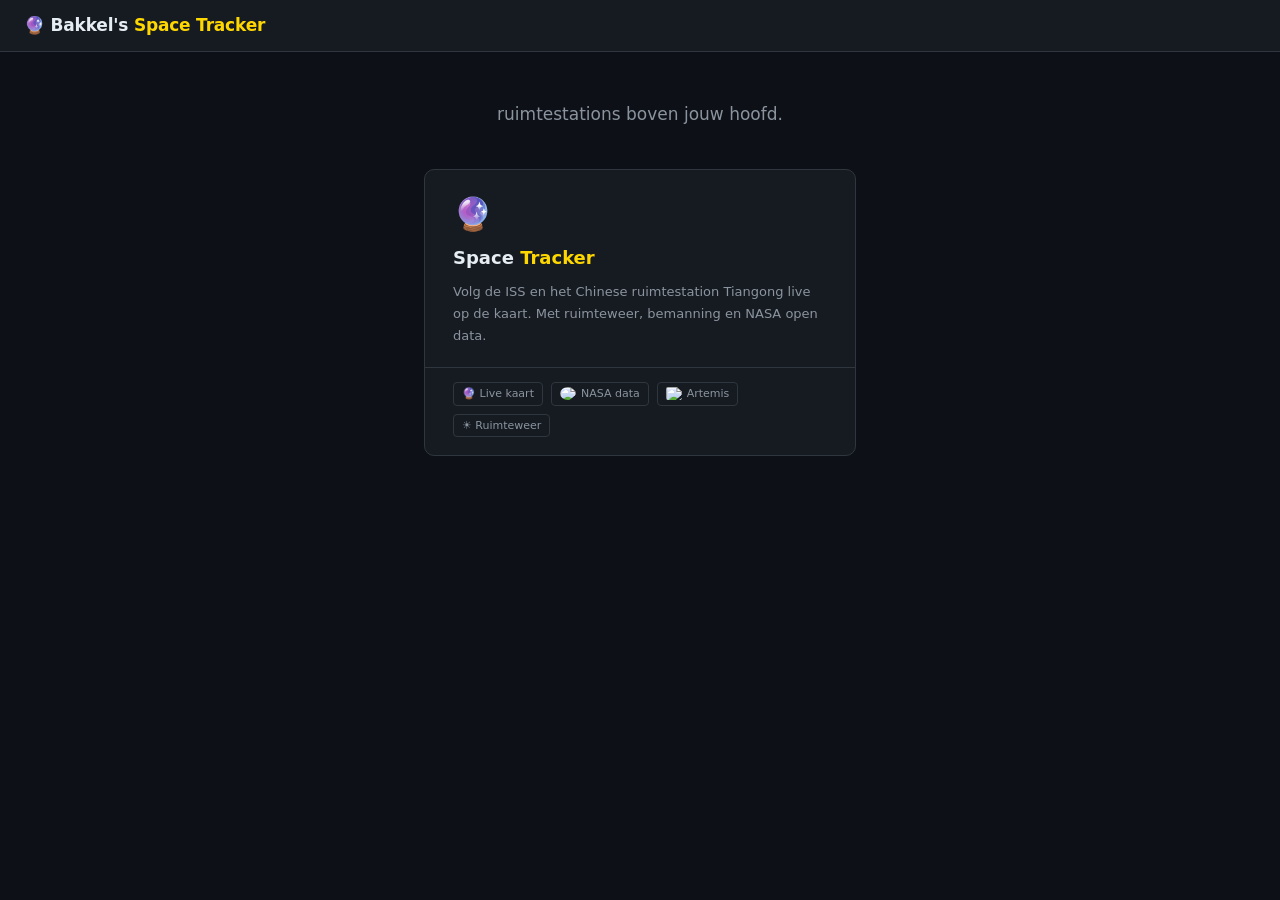
==== static/index.html @ ecea1101 "Initial commit: Space Tracker, losgekoppeld van Flightradar24-project Bevat de live ISS/Tiangong-kaa" ====
<!doctype html>
<html lang="nl">
  <head>
    <meta charset="UTF-8" />
    <meta name="viewport" content="width=device-width, initial-scale=1.0" />
    <title>Bakkel's Space Tracker</title>
    <link rel="manifest" href="/manifest.json" />
    <meta name="theme-color" content="#0d1117" />
    <meta name="apple-mobile-web-app-capable" content="yes" />
    <meta
      name="apple-mobile-web-app-status-bar-style"
      content="black-translucent"
    />
    <link rel="apple-touch-icon" href="/icon-180.png" />
    <style>
      *,
      *::before,
      *::after {
        box-sizing: border-box;
        margin: 0;
        padding: 0;
      }

      :root {
        --bg: #0d1117;
        --bg2: #161b22;
        --border: #30363d;
        --text: #e6edf3;
        --muted: #8b949e;
        --gold: #ffd700;
      }

      html,
      body {
        min-height: 100vh;
        background: var(--bg);
        color: var(--text);
        font-family: "Segoe UI", system-ui, sans-serif;
        font-size: 14px;
        line-height: 1.6;
      }

      header {
        display: flex;
        align-items: center;
        gap: 12px;
        padding: 10px 24px;
        height: 52px;
        background: var(--bg2);
        border-bottom: 1px solid var(--border);
      }
      header h1 {
        font-size: 17px;
        font-weight: 700;
        letter-spacing: -0.2px;
      }
      header h1 span {
        color: var(--gold);
      }

      main {
        max-width: 480px;
        margin: 0 auto;
        padding: 48px 24px 80px;
      }

      .intro {
        margin-bottom: 40px;
        text-align: center;
      }
      .intro p {
        color: var(--muted);
        font-size: 17px;
        max-width: 600px;
        margin: 0 auto;
        line-height: 1.7;
      }

      .card {
        background: var(--bg2);
        border: 1px solid var(--border);
        border-radius: 10px;
        overflow: hidden;
        transition:
          border-color 0.15s,
          box-shadow 0.15s;
      }
      .card:hover {
        border-color: var(--muted);
        box-shadow: 0 4px 20px rgba(0, 0, 0, 0.4);
      }

      .card-main {
        display: block;
        text-decoration: none;
        color: var(--text);
        padding: 28px 28px 20px;
      }

      .card-icon {
        font-size: 32px;
        line-height: 1;
        margin-bottom: 14px;
      }

      .card-title {
        font-size: 18px;
        font-weight: 700;
        margin-bottom: 8px;
      }
      .card-title span {
        color: var(--gold);
      }

      .card-desc {
        color: var(--muted);
        font-size: 13px;
        line-height: 1.7;
      }

      .card-links {
        display: flex;
        gap: 8px;
        flex-wrap: wrap;
        border-top: 1px solid var(--border);
        padding: 14px 28px 18px;
      }
      .card-links a {
        color: var(--muted);
        text-decoration: none;
        font-size: 11px;
        padding: 2px 8px;
        border: 1px solid var(--border);
        border-radius: 4px;
      }
      .card-links a:hover {
        color: var(--text);
        border-color: var(--muted);
      }

      @media (max-width: 600px) {
        main {
          padding: 28px 16px 60px;
        }
        header {
          padding: 10px 16px;
        }
      }
    </style>
  </head>
  <body>
    <header>
      <h1>&#128302; Bakkel's <span>Space Tracker</span></h1>
    </header>

    <main>
      <div class="intro">
        <p>ruimtestations boven jouw hoofd.</p>
      </div>

      <div class="card">
        <a href="/iss.html" class="card-main">
          <div class="card-icon">&#128302;</div>
          <div class="card-title">Space <span>Tracker</span></div>
          <div class="card-desc">
            Volg de ISS en het Chinese ruimtestation Tiangong live op de
            kaart. Met ruimteweer, bemanning en NASA open data.
          </div>
        </a>
        <div class="card-links">
          <a href="/iss.html">&#128302; Live kaart</a>
          <a
            href="/nasa.html"
            style="display: inline-flex; align-items: center; gap: 5px"
            ><img
              src="/nasa.png"
              style="height: 13px; width: auto; border-radius: 50%"
            />
            NASA data</a
          >
          <a
            href="/artemis.html"
            style="display: inline-flex; align-items: center; gap: 5px"
            ><img
              src="/artemis.png"
              style="height: 13px; width: auto; border-radius: 2px"
            />
            Artemis</a
          >
          <a href="/ruimteweer.html">&#9728; Ruimteweer</a>
        </div>
      </div>
    </main>
  </body>
</html>
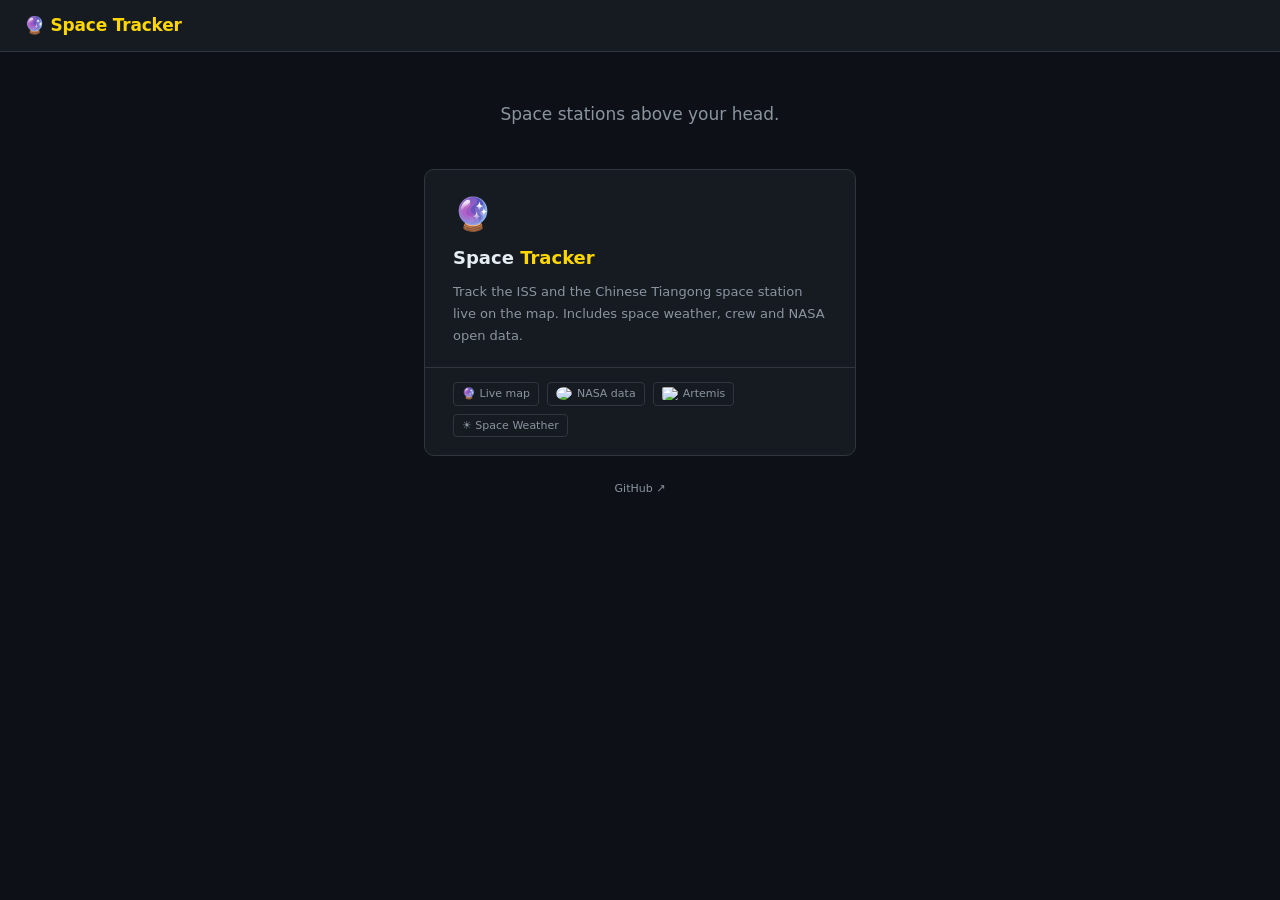
==== commit 637f9be4: "Voeg Docker-deploy en GitHub-footer toe, vertaal naar Engels Docker als alternatieve deploy-methode " ====
--- a/static/index.html
+++ b/static/index.html
@@ -1,9 +1,9 @@
 <!doctype html>
-<html lang="nl">
+<html lang="en">
   <head>
     <meta charset="UTF-8" />
     <meta name="viewport" content="width=device-width, initial-scale=1.0" />
-    <title>Bakkel's Space Tracker</title>
+    <title>Space Tracker</title>
     <link rel="manifest" href="/manifest.json" />
     <meta name="theme-color" content="#0d1117" />
     <meta name="apple-mobile-web-app-capable" content="yes" />
@@ -138,6 +138,20 @@
         border-color: var(--muted);
       }
 
+      footer {
+        text-align: center;
+        padding: 24px 0 8px;
+        color: var(--muted);
+        font-size: 11px;
+      }
+      footer a {
+        color: var(--muted);
+        text-decoration: none;
+      }
+      footer a:hover {
+        color: var(--text);
+      }
+
       @media (max-width: 600px) {
         main {
           padding: 28px 16px 60px;
@@ -150,12 +164,12 @@
   </head>
   <body>
     <header>
-      <h1>&#128302; Bakkel's <span>Space Tracker</span></h1>
+      <h1>&#128302; <span>Space Tracker</span></h1>
     </header>
 
     <main>
       <div class="intro">
-        <p>ruimtestations boven jouw hoofd.</p>
+        <p>Space stations above your head.</p>
       </div>
 
       <div class="card">
@@ -163,12 +177,12 @@
           <div class="card-icon">&#128302;</div>
           <div class="card-title">Space <span>Tracker</span></div>
           <div class="card-desc">
-            Volg de ISS en het Chinese ruimtestation Tiangong live op de
-            kaart. Met ruimteweer, bemanning en NASA open data.
+            Track the ISS and the Chinese Tiangong space station live on the
+            map. Includes space weather, crew and NASA open data.
           </div>
         </a>
         <div class="card-links">
-          <a href="/iss.html">&#128302; Live kaart</a>
+          <a href="/iss.html">&#128302; Live map</a>
           <a
             href="/nasa.html"
             style="display: inline-flex; align-items: center; gap: 5px"
@@ -187,9 +201,13 @@
             />
             Artemis</a
           >
-          <a href="/ruimteweer.html">&#9728; Ruimteweer</a>
+          <a href="/ruimteweer.html">&#9728; Space Weather</a>
         </div>
       </div>
+
+      <footer>
+        <a href="https://github.com/bakkel/space-tracker" target="_blank" rel="noopener">GitHub &#8599;</a>
+      </footer>
     </main>
   </body>
 </html>
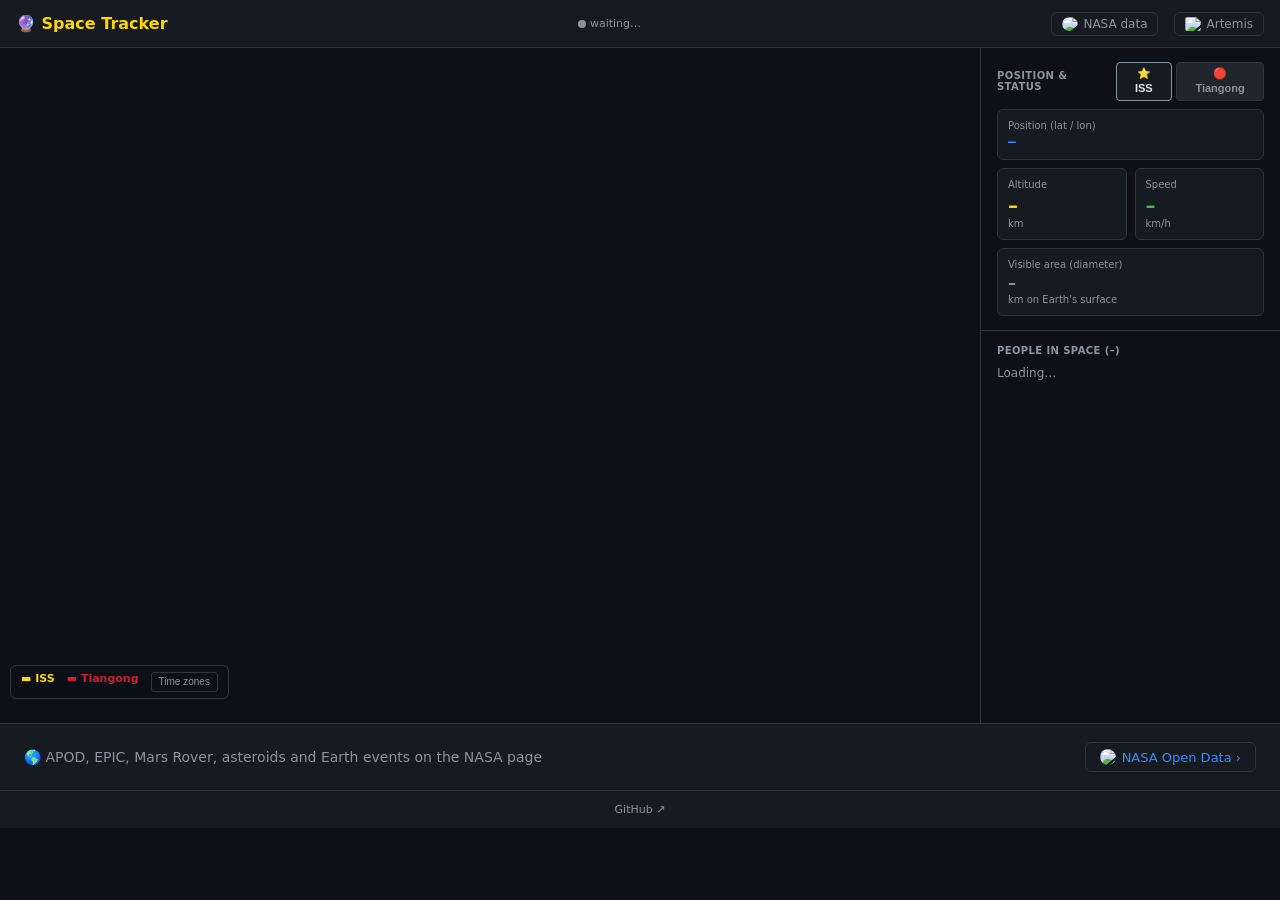
==== commit 2c0f1761: "Merge landingspagina in kaartpagina, fix manifest.json branding iss.html is nu index.html en is de h" ====
--- a/static/index.html
+++ b/static/index.html
@@ -1,213 +1,575 @@
-<!doctype html>
+<!DOCTYPE html>
 <html lang="en">
-  <head>
-    <meta charset="UTF-8" />
-    <meta name="viewport" content="width=device-width, initial-scale=1.0" />
-    <title>Space Tracker</title>
-    <link rel="manifest" href="/manifest.json" />
-    <meta name="theme-color" content="#0d1117" />
-    <meta name="apple-mobile-web-app-capable" content="yes" />
-    <meta
-      name="apple-mobile-web-app-status-bar-style"
-      content="black-translucent"
-    />
-    <link rel="apple-touch-icon" href="/icon-180.png" />
-    <style>
-      *,
-      *::before,
-      *::after {
-        box-sizing: border-box;
-        margin: 0;
-        padding: 0;
-      }
-
-      :root {
-        --bg: #0d1117;
-        --bg2: #161b22;
-        --border: #30363d;
-        --text: #e6edf3;
-        --muted: #8b949e;
-        --gold: #ffd700;
-      }
-
-      html,
-      body {
-        min-height: 100vh;
-        background: var(--bg);
-        color: var(--text);
-        font-family: "Segoe UI", system-ui, sans-serif;
-        font-size: 14px;
-        line-height: 1.6;
-      }
-
-      header {
-        display: flex;
-        align-items: center;
-        gap: 12px;
-        padding: 10px 24px;
-        height: 52px;
-        background: var(--bg2);
-        border-bottom: 1px solid var(--border);
-      }
-      header h1 {
-        font-size: 17px;
-        font-weight: 700;
-        letter-spacing: -0.2px;
-      }
-      header h1 span {
-        color: var(--gold);
-      }
-
-      main {
-        max-width: 480px;
-        margin: 0 auto;
-        padding: 48px 24px 80px;
-      }
-
-      .intro {
-        margin-bottom: 40px;
-        text-align: center;
-      }
-      .intro p {
-        color: var(--muted);
-        font-size: 17px;
-        max-width: 600px;
-        margin: 0 auto;
-        line-height: 1.7;
-      }
-
-      .card {
-        background: var(--bg2);
-        border: 1px solid var(--border);
-        border-radius: 10px;
-        overflow: hidden;
-        transition:
-          border-color 0.15s,
-          box-shadow 0.15s;
-      }
-      .card:hover {
-        border-color: var(--muted);
-        box-shadow: 0 4px 20px rgba(0, 0, 0, 0.4);
-      }
-
-      .card-main {
-        display: block;
-        text-decoration: none;
-        color: var(--text);
-        padding: 28px 28px 20px;
-      }
-
-      .card-icon {
-        font-size: 32px;
-        line-height: 1;
-        margin-bottom: 14px;
-      }
-
-      .card-title {
-        font-size: 18px;
-        font-weight: 700;
-        margin-bottom: 8px;
-      }
-      .card-title span {
-        color: var(--gold);
-      }
-
-      .card-desc {
-        color: var(--muted);
-        font-size: 13px;
-        line-height: 1.7;
-      }
-
-      .card-links {
-        display: flex;
-        gap: 8px;
-        flex-wrap: wrap;
-        border-top: 1px solid var(--border);
-        padding: 14px 28px 18px;
-      }
-      .card-links a {
-        color: var(--muted);
-        text-decoration: none;
-        font-size: 11px;
-        padding: 2px 8px;
-        border: 1px solid var(--border);
-        border-radius: 4px;
-      }
-      .card-links a:hover {
-        color: var(--text);
-        border-color: var(--muted);
-      }
-
-      footer {
-        text-align: center;
-        padding: 24px 0 8px;
-        color: var(--muted);
-        font-size: 11px;
-      }
-      footer a {
-        color: var(--muted);
-        text-decoration: none;
-      }
-      footer a:hover {
-        color: var(--text);
-      }
-
-      @media (max-width: 600px) {
-        main {
-          padding: 28px 16px 60px;
-        }
-        header {
-          padding: 10px 16px;
-        }
-      }
-    </style>
-  </head>
-  <body>
-    <header>
-      <h1>&#128302; <span>Space Tracker</span></h1>
-    </header>
-
-    <main>
-      <div class="intro">
-        <p>Space stations above your head.</p>
-      </div>
-
-      <div class="card">
-        <a href="/iss.html" class="card-main">
-          <div class="card-icon">&#128302;</div>
-          <div class="card-title">Space <span>Tracker</span></div>
-          <div class="card-desc">
-            Track the ISS and the Chinese Tiangong space station live on the
-            map. Includes space weather, crew and NASA open data.
-          </div>
-        </a>
-        <div class="card-links">
-          <a href="/iss.html">&#128302; Live map</a>
-          <a
-            href="/nasa.html"
-            style="display: inline-flex; align-items: center; gap: 5px"
-            ><img
-              src="/nasa.png"
-              style="height: 13px; width: auto; border-radius: 50%"
-            />
-            NASA data</a
-          >
-          <a
-            href="/artemis.html"
-            style="display: inline-flex; align-items: center; gap: 5px"
-            ><img
-              src="/artemis.png"
-              style="height: 13px; width: auto; border-radius: 2px"
-            />
-            Artemis</a
-          >
-          <a href="/ruimteweer.html">&#9728; Space Weather</a>
+<head>
+<meta charset="UTF-8">
+<meta name="viewport" content="width=device-width, initial-scale=1.0">
+<title>Space Tracker</title>
+<link rel="manifest" href="/manifest.json">
+<meta name="theme-color" content="#0d1117">
+<meta name="apple-mobile-web-app-capable" content="yes">
+<meta name="apple-mobile-web-app-status-bar-style" content="black-translucent">
+<link rel="apple-touch-icon" href="/icon-180.png">
+<link rel="stylesheet" href="https://unpkg.com/leaflet@1.9.4/dist/leaflet.css"/>
+<script src="https://unpkg.com/leaflet@1.9.4/dist/leaflet.js"></script>
+<script src="https://unpkg.com/@joergdietrich/leaflet.terminator"></script>
+<style>
+*, *::before, *::after { box-sizing: border-box; margin: 0; padding: 0; }
+
+:root {
+  --bg:     #0d1117;
+  --bg2:    #161b22;
+  --bg3:    #21262d;
+  --border: #30363d;
+  --text:   #e6edf3;
+  --muted:  #8b949e;
+  --accent: #388bfd;
+  --green:  #3fb950;
+  --yellow: #d29922;
+  --red:    #f85149;
+  --gold:   #ffd700;
+}
+
+html, body { height: 100%; background: var(--bg); color: var(--text); font-family: 'Segoe UI', system-ui, sans-serif; font-size: 13px; }
+
+header {
+  display: flex; align-items: center; gap: 16px;
+  padding: 8px 16px;
+  background: var(--bg2); border-bottom: 1px solid var(--border);
+  height: 48px; flex-shrink: 0;
+}
+header h1 { font-size: 16px; font-weight: 600; white-space: nowrap; }
+header h1 span { color: var(--gold); }
+header a { color: var(--muted); text-decoration: none; font-size: 12px; padding: 4px 10px; border: 1px solid var(--border); border-radius: 6px; white-space: nowrap; }
+header a:hover { color: var(--text); border-color: var(--muted); }
+#update-time { flex: 1; text-align: center; color: var(--muted); font-size: 11px; white-space: nowrap; }
+#feed-dot { width: 8px; height: 8px; border-radius: 50%; background: var(--muted); display: inline-block; vertical-align: middle; margin-right: 4px; }
+#feed-dot.ok    { background: var(--green); box-shadow: 0 0 4px var(--green); }
+#feed-dot.error { background: var(--red);   box-shadow: 0 0 4px var(--red);   }
+
+/* ── LAYOUT ── */
+#app  { display: flex; flex-direction: column; }
+#top  { display: flex; height: 75vh; }
+#map  { flex: 1 1 auto; min-width: 0; }
+
+#panel {
+  flex: 0 0 300px; width: 300px;
+  display: flex; flex-direction: column;
+  border-left: 1px solid var(--border);
+  overflow-y: auto;
+  background: var(--bg);
+}
+
+.section {
+  padding: 14px 16px;
+  border-bottom: 1px solid var(--border);
+}
+.section-title {
+  font-size: 10px; font-weight: 600; color: var(--muted);
+  text-transform: uppercase; letter-spacing: .4px;
+  margin-bottom: 10px;
+}
+
+.cards { display: grid; grid-template-columns: 1fr 1fr; gap: 8px; }
+.card { background: var(--bg2); border: 1px solid var(--border); border-radius: 6px; padding: 10px; }
+.card.full { grid-column: 1 / -1; }
+.card .label { font-size: 10px; color: var(--muted); margin-bottom: 4px; }
+.card .value { font-size: 20px; font-weight: 700; line-height: 1.1; }
+.card .unit  { font-size: 10px; color: var(--muted); margin-top: 2px; }
+.card.gold   .value { color: var(--gold); }
+.card.green  .value { color: var(--green); }
+.card.accent .value { font-size: 13px; font-family: monospace; color: var(--accent); }
+
+.tab-btn {
+  background: var(--bg3); border: 1px solid var(--border);
+  color: var(--muted); border-radius: 4px; padding: 3px 10px;
+  font-size: 11px; font-weight: 600; cursor: pointer; line-height: 1.4;
+}
+.tab-btn.active { background: var(--bg2); color: var(--text); border-color: var(--muted); }
+.tab-btn:hover:not(.active) { color: var(--text); }
+
+
+.crew-item {
+  display: flex; align-items: center; gap: 8px;
+  padding: 6px 0; border-bottom: 1px solid var(--border);
+  font-size: 12px;
+}
+.crew-item:last-child { border-bottom: none; }
+.crew-dot { width: 7px; height: 7px; border-radius: 50%; background: var(--green); flex-shrink: 0; }
+
+/* ── NASA SECTION BELOW THE MAP ── */
+#nasa-link {
+  border-top: 1px solid var(--border);
+  padding: 18px 24px;
+  background: var(--bg2);
+  display: flex; align-items: center; justify-content: space-between;
+}
+#nasa-link span { font-size: 14px; color: var(--muted); }
+#nasa-link a { font-size: 13px; color: var(--accent); text-decoration: none; padding: 6px 14px; border: 1px solid var(--border); border-radius: 6px; }
+#nasa-link a:hover { border-color: var(--accent); }
+
+footer#page-footer { text-align: center; padding: 12px 0; color: var(--muted); font-size: 11px; background: var(--bg2); border-top: 1px solid var(--border); }
+footer#page-footer a { color: var(--muted); text-decoration: none; }
+footer#page-footer a:hover { color: var(--text); }
+
+/* ── Map legend ── */
+#map { position: relative; }
+#map-legend {
+  position: absolute; bottom: 24px; left: 10px; z-index: 1000;
+  background: rgba(13,17,23,.82); border: 1px solid var(--border);
+  border-radius: 6px; padding: 6px 10px;
+  display: flex; gap: 12px; font-size: 11px;
+  backdrop-filter: blur(4px);
+}
+.legend-iss { color: #ffd700; font-weight: 600; }
+.legend-tg  { color: #cc2233; font-weight: 600; }
+
+/* ── Leaflet overrides ── */
+.leaflet-container { background: #0d1117; }
+.leaflet-tile { filter: brightness(.75) saturate(.5); }
+.leaflet-popup-content-wrapper { background: var(--bg2); color: var(--text); border: 1px solid var(--border); border-radius: 6px; box-shadow: 0 4px 12px rgba(0,0,0,.6); }
+.leaflet-popup-tip { background: var(--bg2); }
+.leaflet-popup-content { margin: 10px 14px; font-size: 12px; }
+
+@media (max-width: 768px) {
+  header { height: auto; min-height: 44px; flex-wrap: wrap; padding: 6px 10px; gap: 6px; }
+  #top { flex-direction: column; height: auto; }
+  #map { flex: none; height: 50vh; min-height: 240px; }
+  #panel { flex: none; width: 100%; border-left: none; border-top: 1px solid var(--border); }
+  #nasa-link { flex-direction: column; gap: 8px; }
+}
+</style>
+</head>
+<body>
+
+<header>
+  <h1>&#128302; <span>Space Tracker</span></h1>
+  <div id="update-time"><span id="feed-dot"></span>waiting…</div>
+  <a href="/nasa.html" style="color:var(--muted);text-decoration:none;font-size:12px;padding:4px 10px;border:1px solid var(--border);border-radius:6px;white-space:nowrap;display:inline-flex;align-items:center;gap:5px"><img src="/nasa.png" style="height:14px;width:auto;border-radius:50%"> NASA data</a>
+  <a href="/artemis.html" style="color:var(--muted);text-decoration:none;font-size:12px;padding:4px 10px;border:1px solid var(--border);border-radius:6px;white-space:nowrap;display:inline-flex;align-items:center;gap:5px"><img src="/artemis.png" style="height:14px;width:auto;border-radius:2px"> Artemis</a>
+</header>
+
+<div id="app">
+
+  <!-- ── Map + side panel ── -->
+  <div id="top">
+    <div id="map">
+    <div id="map-legend">
+      <span class="legend-iss">&#9644; ISS</span>
+      <span class="legend-tg">&#9644; Tiangong</span>
+      <button id="tz-btn" onclick="toggleTzLayer()" style="background:transparent;border:1px solid var(--border);color:var(--muted);border-radius:3px;padding:1px 7px;font-size:10px;cursor:pointer;line-height:1.6" title="Toggle UTC time zones">Time zones</button>
+    </div>
+  </div>
+    <div id="panel">
+
+      <div class="section">
+        <div class="section-title" style="display:flex;justify-content:space-between;align-items:center;margin-bottom:8px">
+          <span>Position &amp; Status</span>
+          <div style="display:flex;gap:4px">
+            <button class="tab-btn active" id="tab-iss" onclick="switchTab('iss')">&#11088; ISS</button>
+            <button class="tab-btn" id="tab-tg" onclick="switchTab('tg')">&#128308; Tiangong</button>
+          </div>
+        </div>
+
+        <div id="panel-iss" class="cards">
+          <div class="card full accent">
+            <div class="label">Position (lat / lon)</div>
+            <div class="value" id="p-latlon">–</div>
+          </div>
+          <div class="card gold">
+            <div class="label">Altitude</div>
+            <div class="value" id="p-alt">–</div>
+            <div class="unit">km</div>
+          </div>
+          <div class="card green">
+            <div class="label">Speed</div>
+            <div class="value" id="p-vel">–</div>
+            <div class="unit">km/h</div>
+          </div>
+          <div class="card full">
+            <div class="label">Visible area (diameter)</div>
+            <div class="value" id="p-foot" style="font-size:16px;color:var(--muted)">–</div>
+            <div class="unit">km on Earth's surface</div>
+          </div>
+        </div>
+
+        <div id="panel-tg" class="cards" style="display:none">
+          <div class="card full accent">
+            <div class="label">Position (lat / lon)</div>
+            <div class="value" id="tg-latlon">–</div>
+          </div>
+          <div class="card gold">
+            <div class="label">Altitude</div>
+            <div class="value" id="tg-alt">–</div>
+            <div class="unit">km</div>
+          </div>
+          <div class="card green">
+            <div class="label">Speed</div>
+            <div class="value" id="tg-vel">–</div>
+            <div class="unit">km/h</div>
+          </div>
+          <div class="card full">
+            <div class="label">Visible area (diameter)</div>
+            <div class="value" id="tg-foot" style="font-size:16px;color:var(--muted)">–</div>
+            <div class="unit">km on Earth's surface</div>
+          </div>
         </div>
       </div>
 
-      <footer>
-        <a href="https://github.com/bakkel/space-tracker" target="_blank" rel="noopener">GitHub &#8599;</a>
-      </footer>
-    </main>
-  </body>
+      <div class="section" style="border-bottom:none">
+        <div class="section-title">People in space (<span id="crew-count">–</span>)</div>
+        <div id="crew-list"><div style="color:var(--muted);font-size:12px">Loading…</div></div>
+      </div>
+
+    </div>
+  </div>
+
+  <!-- ── NASA data link ── -->
+  <div id="nasa-link">
+    <span>&#127758; APOD, EPIC, Mars Rover, asteroids and Earth events on the NASA page</span>
+    <a href="/nasa.html" style="display:inline-flex;align-items:center;gap:6px"><img src="/nasa.png" style="height:16px;width:auto;border-radius:50%"> NASA Open Data ›</a>
+  </div>
+
+  <footer id="page-footer">
+    <a href="https://github.com/bakkel/space-tracker" target="_blank" rel="noopener">GitHub &#8599;</a>
+  </footer>
+
+</div>
+
+<script>
+const POLL_ISS_MS   = 5000;
+const POLL_ASTRO_MS = 60000;
+const TRAIL_MAX     = 120;   // 120 × 5 s = 10 minutes
+
+// ── MAP ──────────────────────────────────────────────────────────────────────
+const map = L.map('map', { zoomControl: true, worldCopyJump: true }).setView([20, 0], 2);
+
+L.tileLayer('https://server.arcgisonline.com/ArcGIS/rest/services/Canvas/World_Dark_Gray_Base/MapServer/tile/{z}/{y}/{x}', {
+  attribution: '&copy; Esri, HERE, Garmin, OSM',
+  maxZoom: 10,
+}).addTo(map);
+L.tileLayer('https://server.arcgisonline.com/ArcGIS/rest/services/Canvas/World_Dark_Gray_Reference/MapServer/tile/{z}/{y}/{x}', {
+  maxZoom: 10,
+}).addTo(map);
+
+try {
+  const terminator = L.terminator({
+    fillColor:   '#001428',
+    fillOpacity: 0.45,
+    color:       '#8b949e',
+    weight:      1,
+    opacity:     0.6,
+  }).addTo(map);
+  setInterval(() => terminator.setTime(new Date()), 60000);
+} catch(e) {
+  console.warn('Terminator unavailable:', e);
+}
+
+function issIcon() {
+  const svg = `<svg xmlns="http://www.w3.org/2000/svg" viewBox="0 0 48 22" width="48" height="22">
+    <rect x="0"  y="9"  width="48" height="4" fill="#ffd700"/>
+    <rect x="0"  y="1"  width="9"  height="7" fill="#2d6eb8" rx=".5"/>
+    <rect x="0"  y="14" width="9"  height="7" fill="#2d6eb8" rx=".5"/>
+    <rect x="10" y="1"  width="8"  height="7" fill="#2d6eb8" rx=".5"/>
+    <rect x="10" y="14" width="8"  height="7" fill="#2d6eb8" rx=".5"/>
+    <rect x="30" y="1"  width="8"  height="7" fill="#2d6eb8" rx=".5"/>
+    <rect x="30" y="14" width="8"  height="7" fill="#2d6eb8" rx=".5"/>
+    <rect x="39" y="1"  width="9"  height="7" fill="#2d6eb8" rx=".5"/>
+    <rect x="39" y="14" width="9"  height="7" fill="#2d6eb8" rx=".5"/>
+    <rect x="19" y="6"  width="10" height="10" fill="#dde6f0" rx="1"/>
+    <line x1="19" y1="10" x2="29" y2="10" stroke="#b0bec5" stroke-width="1"/>
+  </svg>`;
+  return L.divIcon({
+    html: `<div style="filter:drop-shadow(0 0 4px #ffd700) drop-shadow(0 0 12px rgba(255,215,0,.45))">${svg}</div>`,
+    className: '',
+    iconSize:   [48, 22],
+    iconAnchor: [24, 11],
+    popupAnchor:[0, -15],
+  });
+}
+
+function tiangongIcon() {
+  // Tiangong has 2 pairs of solar panels + core + 2 lab modules (smaller than ISS)
+  const svg = `<svg xmlns="http://www.w3.org/2000/svg" viewBox="0 0 40 18" width="40" height="18">
+    <rect x="0"  y="7"  width="40" height="4" fill="#d0d0d0"/>
+    <rect x="0"  y="1"  width="10" height="5" fill="#cc2233" rx=".5"/>
+    <rect x="0"  y="12" width="10" height="5" fill="#cc2233" rx=".5"/>
+    <rect x="30" y="1"  width="10" height="5" fill="#cc2233" rx=".5"/>
+    <rect x="30" y="12" width="10" height="5" fill="#cc2233" rx=".5"/>
+    <rect x="14" y="4"  width="12" height="10" fill="#dde6f0" rx="1"/>
+    <line x1="14" y1="9" x2="26" y2="9" stroke="#b0bec5" stroke-width="1"/>
+    <rect x="11" y="7"  width="3"  height="4" fill="#c8d5e0"/>
+    <rect x="26" y="7"  width="3"  height="4" fill="#c8d5e0"/>
+  </svg>`;
+  return L.divIcon({
+    html: `<div style="filter:drop-shadow(0 0 4px #cc2233) drop-shadow(0 0 10px rgba(204,34,51,.4))">${svg}</div>`,
+    className: '',
+    iconSize:   [40, 18],
+    iconAnchor: [20, 9],
+    popupAnchor:[0, -13],
+  });
+}
+
+setTimeout(() => map.invalidateSize(), 250);
+
+let issMarker      = null;
+let footCircle     = null;
+let trailGroup     = L.layerGroup().addTo(map);
+const trail        = [];
+
+let tiangongMarker = null;
+let tgFootCircle   = null;
+let tgTrailGroup   = L.layerGroup().addTo(map);
+const tgTrail      = [];
+
+function splitAtDateline(pts) {
+  const segs = [];
+  let cur = [];
+  for (let i = 0; i < pts.length; i++) {
+    if (i > 0 && Math.abs(pts[i].lon - pts[i - 1].lon) > 180) {
+      if (cur.length > 1) segs.push(cur.map(p => [p.lat, p.lon]));
+      cur = [];
+    }
+    cur.push(pts[i]);
+  }
+  if (cur.length > 1) segs.push(cur.map(p => [p.lat, p.lon]));
+  return segs;
+}
+
+function updateMap(d) {
+  const lat = d.latitude, lon = d.longitude;
+
+  trail.push({ lat, lon });
+  if (trail.length > TRAIL_MAX) trail.shift();
+
+  if (!issMarker) {
+    issMarker = L.marker([lat, lon], { icon: issIcon(), zIndexOffset: 1000 })
+      .bindPopup(() => popupHTML(d))
+      .addTo(map);
+  } else {
+    issMarker.setLatLng([lat, lon]);
+    issMarker.setIcon(issIcon());
+    issMarker.bindPopup(() => popupHTML(d));
+  }
+
+  trailGroup.clearLayers();
+  splitAtDateline(trail).forEach(seg =>
+    L.polyline(seg, { color: '#ffd700', weight: 2, opacity: .45 }).addTo(trailGroup)
+  );
+
+  const radiusM = (d.footprint / 2) * 1000;
+  if (!footCircle) {
+    footCircle = L.circle([lat, lon], {
+      radius: radiusM, color: '#388bfd', weight: 1, opacity: .35,
+      fillColor: '#388bfd', fillOpacity: .04
+    }).addTo(map);
+  } else {
+    footCircle.setLatLng([lat, lon]);
+    footCircle.setRadius(radiusM);
+  }
+}
+
+function popupHTML(d) {
+  return `
+    <div style="margin-bottom:4px"><b style="color:#ffd700;font-size:14px">&#128302; ISS</b></div>
+    <table style="border-spacing:0 3px;font-size:12px">
+      <tr><td style="color:var(--muted);padding-right:12px">Position</td>
+          <td style="font-family:monospace">${fmt(d.latitude, 4)}° / ${fmt(d.longitude, 4)}°</td></tr>
+      <tr><td style="color:var(--muted);padding-right:12px">Altitude</td>
+          <td>${Math.round(d.altitude).toLocaleString('en-GB')} km</td></tr>
+      <tr><td style="color:var(--muted);padding-right:12px">Speed</td>
+          <td>${Math.round(d.velocity).toLocaleString('en-GB')} km/h</td></tr>
+    </table>`;
+}
+
+function updateTiangong(d) {
+  const lat = d.latitude, lon = d.longitude;
+
+  tgTrail.push({ lat, lon });
+  if (tgTrail.length > TRAIL_MAX) tgTrail.shift();
+
+  if (!tiangongMarker) {
+    tiangongMarker = L.marker([lat, lon], { icon: tiangongIcon(), zIndexOffset: 900 })
+      .bindPopup(() => tiangongPopupHTML(d))
+      .addTo(map);
+  } else {
+    tiangongMarker.setLatLng([lat, lon]);
+    tiangongMarker.setIcon(tiangongIcon());
+    tiangongMarker.bindPopup(() => tiangongPopupHTML(d));
+  }
+
+  tgTrailGroup.clearLayers();
+  splitAtDateline(tgTrail).forEach(seg =>
+    L.polyline(seg, { color: '#cc2233', weight: 2, opacity: .4 }).addTo(tgTrailGroup)
+  );
+
+  const tgRadiusM = (d.footprint / 2) * 1000;
+  if (!tgFootCircle) {
+    tgFootCircle = L.circle([lat, lon], {
+      radius: tgRadiusM, color: '#cc2233', weight: 1, opacity: .35,
+      fillColor: '#cc2233', fillOpacity: .04
+    }).addTo(map);
+  } else {
+    tgFootCircle.setLatLng([lat, lon]);
+    tgFootCircle.setRadius(tgRadiusM);
+  }
+
+  updateTiangongPanel(d);
+}
+
+function tiangongPopupHTML(d) {
+  return `
+    <div style="margin-bottom:4px"><b style="color:#cc2233;font-size:14px">&#128302; Tiangong</b>
+      <span style="font-size:10px;color:var(--muted);margin-left:6px">Chinese space station</span></div>
+    <table style="border-spacing:0 3px;font-size:12px">
+      <tr><td style="color:var(--muted);padding-right:12px">Position</td>
+          <td style="font-family:monospace">${fmt(d.latitude, 4)}° / ${fmt(d.longitude, 4)}°</td></tr>
+      <tr><td style="color:var(--muted);padding-right:12px">Altitude</td>
+          <td>${Math.round(d.altitude).toLocaleString('en-GB')} km</td></tr>
+      <tr><td style="color:var(--muted);padding-right:12px">Speed</td>
+          <td>${Math.round(d.velocity).toLocaleString('en-GB')} km/h</td></tr>
+    </table>`;
+}
+
+// ── TIME ZONE OVERLAY ─────────────────────────────────────────────────────────
+let _tzLayer   = null;
+let _tzVisible = false;
+
+function buildTzLayer() {
+  const g = L.layerGroup();
+  for (let i = -12; i <= 12; i++) {
+    const lon   = i * 15;
+    const label = i === 0 ? 'UTC' : (i > 0 ? `+${i}` : `${i}`);
+    L.polyline([[-85, lon], [85, lon]], {
+      color: '#8b949e', weight: 1, opacity: 0.3, dashArray: '4 6'
+    }).addTo(g);
+    L.marker([73, lon], {
+      icon: L.divIcon({
+        html: `<div style="color:#8b949e;font-size:9px;white-space:nowrap;text-align:center;transform:translateX(-50%)">${label}</div>`,
+        className: '', iconSize: [0, 0], iconAnchor: [0, 0],
+      })
+    }).addTo(g);
+  }
+  return g;
+}
+
+function toggleTzLayer() {
+  _tzVisible = !_tzVisible;
+  if (_tzVisible) {
+    if (!_tzLayer) _tzLayer = buildTzLayer();
+    _tzLayer.addTo(map);
+  } else {
+    if (_tzLayer) _tzLayer.remove();
+  }
+  const btn = document.getElementById('tz-btn');
+  btn.style.color       = _tzVisible ? 'var(--text)'   : 'var(--muted)';
+  btn.style.borderColor = _tzVisible ? 'var(--muted)'  : 'var(--border)';
+}
+
+// ── TABS ──────────────────────────────────────────────────────────────────────
+function switchTab(which) {
+  document.getElementById('panel-iss').style.display = which === 'iss' ? '' : 'none';
+  document.getElementById('panel-tg').style.display  = which === 'tg'  ? '' : 'none';
+  document.getElementById('tab-iss').classList.toggle('active', which === 'iss');
+  document.getElementById('tab-tg').classList.toggle('active', which === 'tg');
+}
+
+// ── PANEL ─────────────────────────────────────────────────────────────────────
+function fmt(n, dec = 0) {
+  const s = Math.abs(n).toFixed(dec);
+  return (n < 0 ? '−' : '+') + s;
+}
+
+function updatePanel(d) {
+  document.getElementById('p-latlon').textContent =
+    `${fmt(d.latitude, 4)}° / ${fmt(d.longitude, 4)}°`;
+  document.getElementById('p-alt').textContent  = Math.round(d.altitude).toLocaleString('en-GB');
+  document.getElementById('p-vel').textContent  = Math.round(d.velocity).toLocaleString('en-GB');
+  document.getElementById('p-foot').textContent = Math.round(d.footprint).toLocaleString('en-GB');
+
+}
+
+function updateTiangongPanel(d) {
+  document.getElementById('tg-latlon').textContent = `${fmt(d.latitude, 4)}° / ${fmt(d.longitude, 4)}°`;
+  document.getElementById('tg-alt').textContent    = Math.round(d.altitude).toLocaleString('en-GB');
+  document.getElementById('tg-vel').textContent    = Math.round(d.velocity).toLocaleString('en-GB');
+  document.getElementById('tg-foot').textContent   = Math.round(d.footprint).toLocaleString('en-GB');
+}
+
+// ── CREW ──────────────────────────────────────────────────────────────────────
+function renderCrew(people) {
+  document.getElementById('crew-count').textContent = people.length;
+  const el = document.getElementById('crew-list');
+  if (!people.length) {
+    el.innerHTML = '<div style="color:var(--muted);font-size:12px">No data</div>';
+    return;
+  }
+  const byCraft = {};
+  people.forEach(p => {
+    if (!byCraft[p.craft]) byCraft[p.craft] = [];
+    byCraft[p.craft].push(p.name);
+  });
+  const CRAFT_LINKS = {
+    'ISS':      'https://www.nasa.gov/international-space-station/',
+    'Tiangong': 'https://en.wikipedia.org/wiki/Tiangong_space_station',
+  };
+  const crafts = Object.entries(byCraft);
+  el.innerHTML = crafts.map(([craft, names], i) => {
+    const url   = CRAFT_LINKS[craft];
+    const label = url
+      ? `<a href="${url}" target="_blank" style="color:var(--accent);text-decoration:none">${craft}</a>`
+      : `<span style="color:var(--accent)">${craft}</span>`;
+    return `<div style="font-size:10px;font-weight:600;text-transform:uppercase;letter-spacing:.05em;margin:${i > 0 ? '10px' : '0'} 0 4px${i > 0 ? ';padding-top:6px;border-top:1px solid var(--border)' : ''}">${label}</div>` +
+      names.map(name =>
+        `<div class="crew-item"><div class="crew-dot"></div><span>${name}</span></div>`
+      ).join('');
+  }).join('');
+}
+
+
+// ── POLL ──────────────────────────────────────────────────────────────────────
+async function pollISS() {
+  try {
+    const ctrl = new AbortController();
+    setTimeout(() => ctrl.abort(), 8000);
+    const d = await fetch('/api/iss', { signal: ctrl.signal })
+      .then(r => { if (!r.ok) throw new Error(r.status); return r.json(); });
+    updateMap(d);
+    updatePanel(d);
+    document.getElementById('update-time').innerHTML =
+      '<span id="feed-dot" class="ok"></span>' + new Date().toLocaleTimeString('en-GB');
+  } catch {
+    document.getElementById('update-time').innerHTML =
+      '<span id="feed-dot" class="error"></span>Connection error';
+  }
+}
+
+async function pollTiangong() {
+  try {
+    const ctrl = new AbortController();
+    setTimeout(() => ctrl.abort(), 8000);
+    const d = await fetch('/api/tiangong', { signal: ctrl.signal })
+      .then(r => { if (!r.ok) throw new Error(r.status); return r.json(); });
+    if (d.latitude !== undefined) updateTiangong(d);
+  } catch(e) {
+    console.warn('[Tiangong]', e);
+  }
+}
+
+async function pollAstros() {
+  try {
+    const ctrl = new AbortController();
+    setTimeout(() => ctrl.abort(), 6000);
+    const d = await fetch('/api/astros', { signal: ctrl.signal }).then(r => r.json());
+    renderCrew(d.people);
+  } catch { /* fail silently */ }
+}
+
+pollISS();
+pollTiangong();
+pollAstros();
+setInterval(pollISS,      POLL_ISS_MS);
+setInterval(pollTiangong, POLL_ISS_MS);
+setInterval(pollAstros,   POLL_ASTRO_MS);
+</script>
+</body>
 </html>
